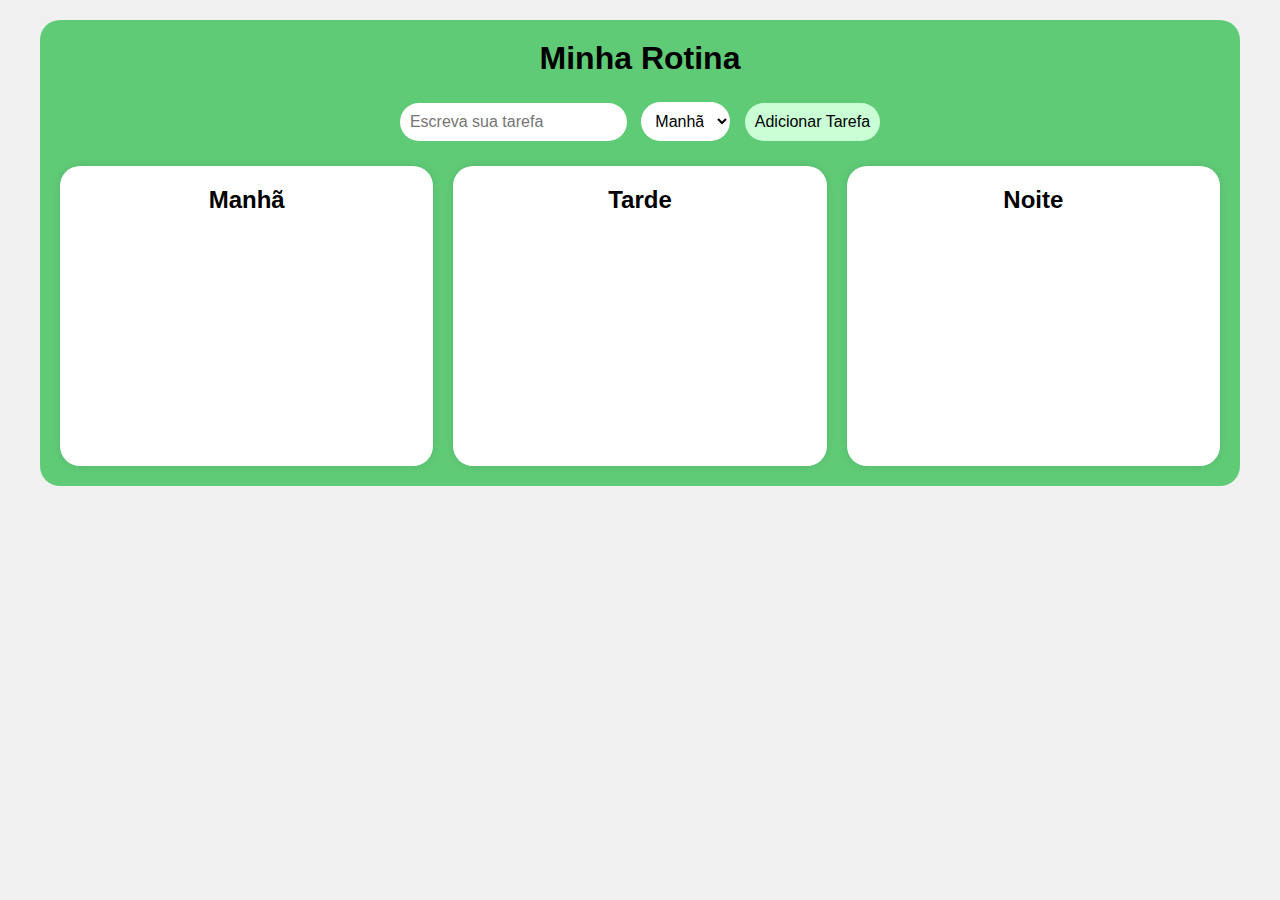
==== rotina.html @ 1bc5fc62 "Adicionei uma tela de início que coleta o nome do usuário para usar no título da página principal. A" ====
<!DOCTYPE html>
<html lang="pt-BR">
<head>
  <meta charset="UTF-8">
  <meta name="viewport" content="width=device-width, initial-scale=1.0">
  <title>Rastreador de Hábitos</title>
  <link rel="stylesheet" href="style.css">
</head>
<body>
  <div class="container">
    <h1 id="routine-title">Minha Rotina</h1>

    <div class="input-area">
      <input type="text" id="task-input" placeholder="Escreva sua tarefa">
      <select id="time-select">
        <option value="manhã">Manhã</option>
        <option value="tarde">Tarde</option>
        <option value="noite">Noite</option>
      </select>
      <button id="add-task">Adicionar Tarefa</button>
    </div>

    <div class="task-container">
      <div class="task-section" id="morning-section">
        <h2>Manhã</h2>
        <ul id="morning-tasks"></ul>
      </div>
      <div class="task-section" id="afternoon-section">
        <h2>Tarde</h2>
        <ul id="afternoon-tasks"></ul>
      </div>
      <div class="task-section" id="night-section">
        <h2>Noite</h2>
        <ul id="night-tasks"></ul>
      </div>
    </div>
  </div>

<script src="app.js"></script>
</body>
</html>
---- style.css ----
* {
    margin: 0;
    padding: 0;
    box-sizing: border-box;
}

body {
    font-family: Arial, sans-serif;
    background-color: #f0f0f0;
    padding: 20px;
}

.container {
    max-width: 1200px;
    margin: 0 auto;
    text-align: center;
    background-color: rgb(96, 203, 119);
    padding: 20px;
    border-radius: 20px;
}

h1 {
    margin-bottom: 20px;
}

.input-area {
    margin-bottom: 20px;
}

input, select{
    padding: 10px;
    margin: 5px;
    font-size: 16px;
    border-radius: 20px;
    background-color: #ffffff;
    border: none;
    cursor: pointer;
}
button {
    padding: 10px;
    margin: 5px;
    font-size: 16px;
    border-radius: 20px;
    background-color:  rgb(202, 255, 214);
    border: none;
    cursor: pointer;
    transition: transform 0.3s ease, box-shadow 0.3s ease;
}

button:hover {
    transform: scale(0.95);
    background-color:  rgb(137, 245, 161);
}
.task-container {
    display: flex;
    justify-content: space-between;
    gap: 20px;
}

.task-section {
    flex: 1;
    background-color: #fff;
    padding: 20px;
    border-radius: 8px;
    box-shadow: 0 0 10px rgba(0, 0, 0, 0.1);
    border-radius: 20px;
    min-height: 300px;
}

h2 {
    margin-bottom: 10px;
}

ul {
    list-style-type: none;
}

ul li {
    background-color: #e7e7e7;
    margin: 5px 0;
    padding: 10px;
    border-radius: 20px;
    cursor: pointer;
    transition: transform 0.3s ease, box-shadow 0.3s ease;
}

ul li:hover {
    transform: scale(0.95);
}
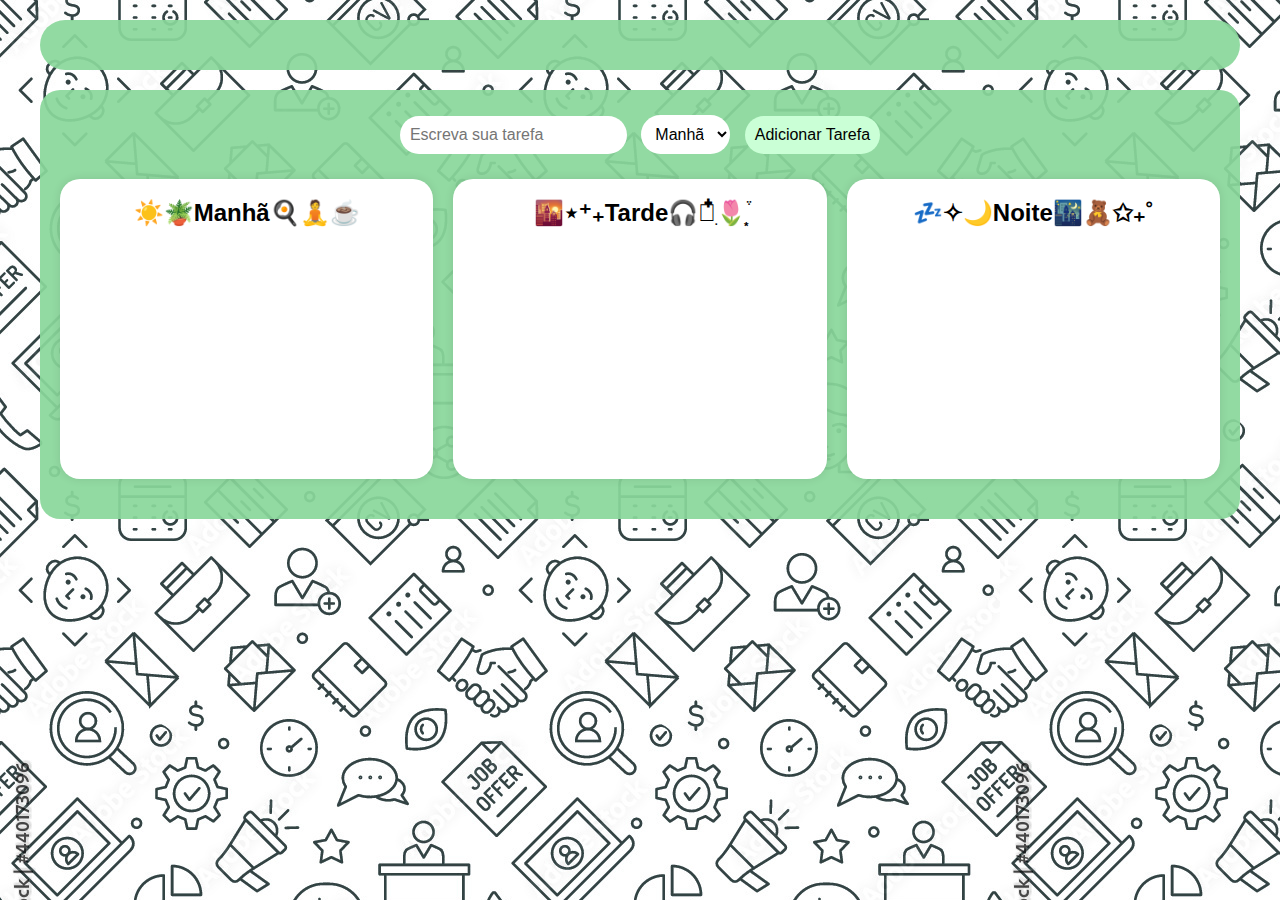
==== commit 3af951ea: "Fiz alterações no layout das duas páginas pelo CSS, adicionei planos de fudo, ícone na barra de tare" ====
--- a/rotina.html
+++ b/rotina.html
@@ -3,12 +3,14 @@
 <head>
   <meta charset="UTF-8">
   <meta name="viewport" content="width=device-width, initial-scale=1.0">
-  <title>Rastreador de Hábitos</title>
+  <title>Rotina⋆｡𖦹°⭒˚｡⋆</title>
+  <link rel="shortcut icon" href="icon.png" type="image/x-icon">
   <link rel="stylesheet" href="style.css">
 </head>
 <body>
+  <header><h2 id="routine-title"></h3></header>
   <div class="container">
-    <h1 id="routine-title">Minha Rotina</h1>
+    
 
     <div class="input-area">
       <input type="text" id="task-input" placeholder="Escreva sua tarefa">
@@ -22,15 +24,15 @@
 
     <div class="task-container">
       <div class="task-section" id="morning-section">
-        <h2>Manhã</h2>
+        <h2>☀️🪴Manhã🍳🧘☕️</h2>
         <ul id="morning-tasks"></ul>
       </div>
       <div class="task-section" id="afternoon-section">
-        <h2>Tarde</h2>
+        <h2>🌇⋆⁺₊Tarde🎧𓍢ִ໋🌷͙֒</h2>
         <ul id="afternoon-tasks"></ul>
       </div>
       <div class="task-section" id="night-section">
-        <h2>Noite</h2>
+        <h2>💤✧🌙Noite🌃🧸✩₊˚</h2>
         <ul id="night-tasks"></ul>
       </div>
     </div>
--- a/style.css
+++ b/style.css
@@ -6,16 +6,34 @@
 }
 
 body {
+    background-image: url(fundo2.jpg);
     font-family: Arial, sans-serif;
-    background-color: #f0f0f0;
+    background-color: #dddddd;
     padding: 20px;
+    justify-content: center;
+    align-items: center;
+    
 }
+header{
+    padding: 20px;
+    border-radius: 25px;
+    background-color: rgba(138, 215, 155, 0.93);
+    margin-bottom: 30px;
+    align-items: center;
+    justify-content: center;
+    max-width: 1200px;
+    text-align: center;
+    margin: 0 auto;
+    margin-bottom: 20px;
+    
+}
+
 
 .container {
     max-width: 1200px;
     margin: 0 auto;
     text-align: center;
-    background-color: rgb(96, 203, 119);
+    background-color: rgba(138, 215, 155, 0.93);
     padding: 20px;
     border-radius: 20px;
 }
@@ -50,12 +68,13 @@
 
 button:hover {
     transform: scale(0.95);
-    background-color:  rgb(137, 245, 161);
+    background-color: rgba(212, 255, 221, 0.491);
 }
 .task-container {
     display: flex;
     justify-content: space-between;
     gap: 20px;
+    margin-bottom: 20px;
 }
 
 .task-section {
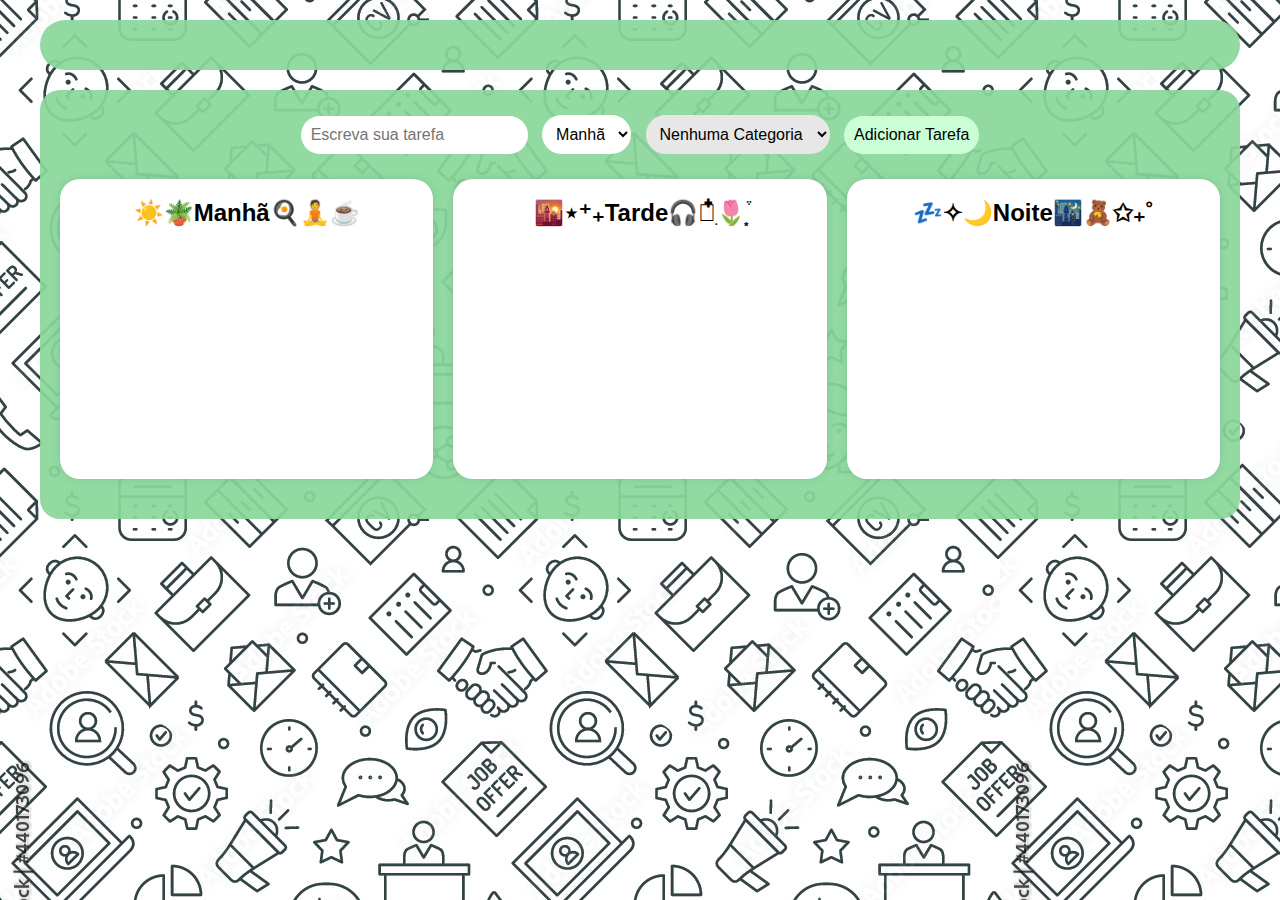
==== commit c60c59e0: "Adicionei uma funcionalidade de categorias de tarefas, onde cada uma tem uma cor correspondente para" ====
--- a/rotina.html
+++ b/rotina.html
@@ -8,16 +8,24 @@
   <link rel="stylesheet" href="style.css">
 </head>
 <body>
-  <header><h2 id="routine-title"></h3></header>
+  <header><h2 id="routine-title"></h2></header>
   <div class="container">
-    
-
     <div class="input-area">
       <input type="text" id="task-input" placeholder="Escreva sua tarefa">
       <select id="time-select">
         <option value="manhã">Manhã</option>
         <option value="tarde">Tarde</option>
         <option value="noite">Noite</option>
+      </select>
+      <select id="category-select">
+        <option value="nenhuma" data-color="#e7e7e7">Nenhuma Categoria</option>
+        <option value="estudos" data-color="#659cd78c">Estudos</option>
+        <option value="trabalho" data-color="#b588528c">Trabalho</option>
+        <option value="saude-mental" data-color="#966fd288">Saúde Mental</option>
+        <option value="saude-fisica" data-color="#84d757a0">Saúde Física</option>
+        <option value="lazer" data-color="#e1db39bd">Lazer</option>
+        <option value="casa" data-color="#de569e8f">Casa</option>
+        <option value="urgente" data-color="#ff6666">Urgente</option>
       </select>
       <button id="add-task">Adicionar Tarefa</button>
     </div>
--- a/style.css
+++ b/style.css
@@ -107,3 +107,28 @@
 ul li:hover {
     transform: scale(0.95);
 }
+li.estudos {
+    background-color: #659cd78c; 
+  }
+  li.trabalho {
+    background-color: #b588528c; 
+  }
+  li.saude-mental {
+    background-color: #966fd288; 
+  }
+  li.saude-fisica {
+    background-color: #84d757a0; 
+  }
+  li.lazer {
+    background-color: #e1db39bd;
+  }
+  li.casa {
+    background-color: #de569e8f; 
+  }
+  li.urgente {
+    background-color: #ff6666;
+  }
+  li.nenhuma {
+    background-color: #e7e7e7;
+  }
+  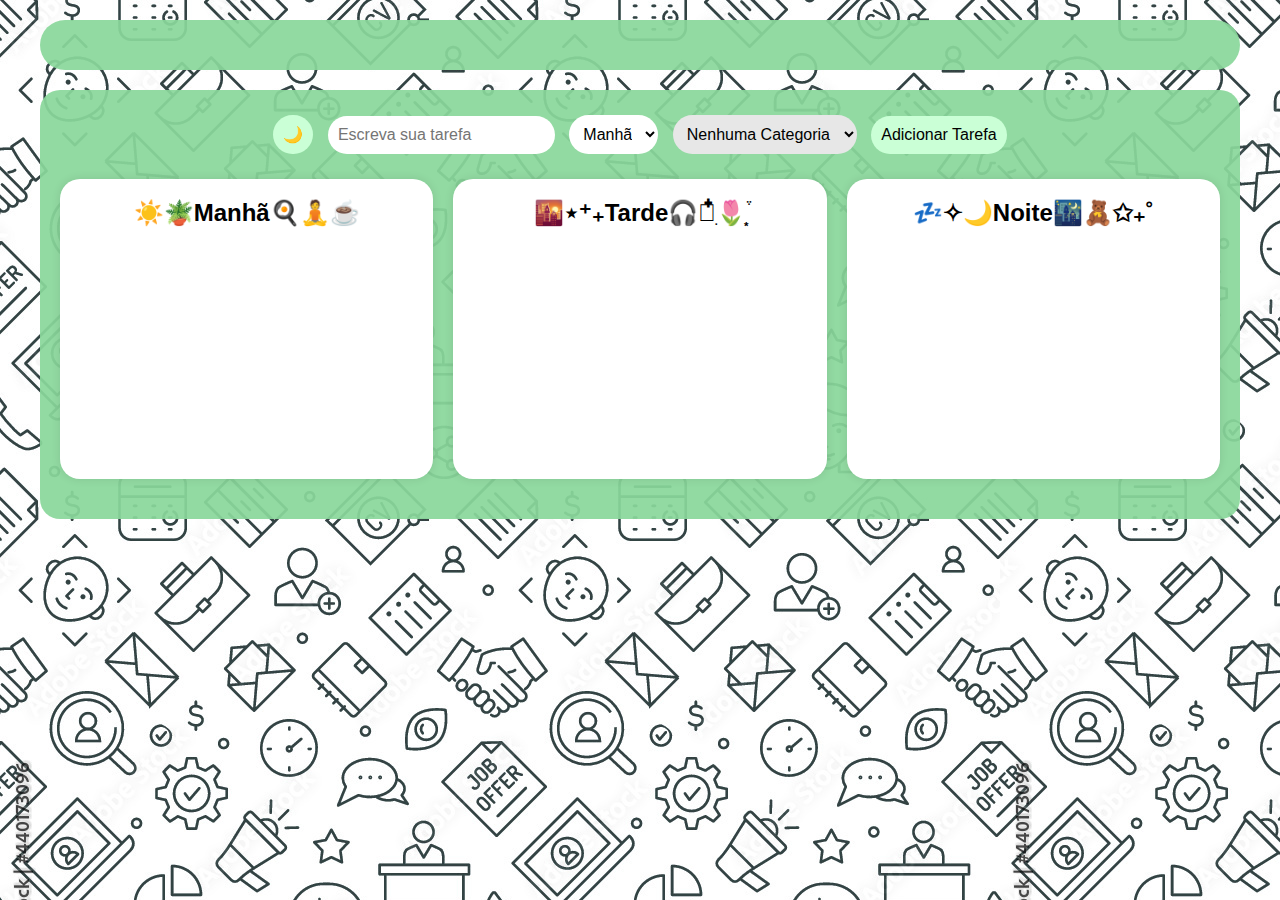
==== commit 45a83db9: "Acicionei um tema escuro para a página" ====
--- a/rotina.html
+++ b/rotina.html
@@ -11,6 +11,7 @@
   <header><h2 id="routine-title"></h2></header>
   <div class="container">
     <div class="input-area">
+      <button id="dark-mode-toggle">🌙</button>
       <input type="text" id="task-input" placeholder="Escreva sua tarefa">
       <select id="time-select">
         <option value="manhã">Manhã</option>
--- a/style.css
+++ b/style.css
@@ -1,4 +1,3 @@
-
 * {
     margin: 0;
     padding: 0;
@@ -12,31 +11,27 @@
     padding: 20px;
     justify-content: center;
     align-items: center;
-    
 }
-header{
+
+header {
     padding: 20px;
     border-radius: 25px;
     background-color: rgba(138, 215, 155, 0.93);
-    margin-bottom: 30px;
-    align-items: center;
-    justify-content: center;
     max-width: 1200px;
     text-align: center;
     margin: 0 auto;
-    margin-bottom: 20px;
-    
 }
 
-
 .container {
-    max-width: 1200px;
+    max-width: 1200px; 
     margin: 0 auto;
     text-align: center;
     background-color: rgba(138, 215, 155, 0.93);
     padding: 20px;
     border-radius: 20px;
+    margin-top: 20px;
 }
+
 
 h1 {
     margin-bottom: 20px;
@@ -46,7 +41,7 @@
     margin-bottom: 20px;
 }
 
-input, select{
+input, select {
     padding: 10px;
     margin: 5px;
     font-size: 16px;
@@ -54,13 +49,15 @@
     background-color: #ffffff;
     border: none;
     cursor: pointer;
+    color: #000; 
 }
+
 button {
     padding: 10px;
     margin: 5px;
     font-size: 16px;
     border-radius: 20px;
-    background-color:  rgb(202, 255, 214);
+    background-color: rgb(202, 255, 214);
     border: none;
     cursor: pointer;
     transition: transform 0.3s ease, box-shadow 0.3s ease;
@@ -70,6 +67,7 @@
     transform: scale(0.95);
     background-color: rgba(212, 255, 221, 0.491);
 }
+
 .task-container {
     display: flex;
     justify-content: space-between;
@@ -107,28 +105,76 @@
 ul li:hover {
     transform: scale(0.95);
 }
+
 li.estudos {
     background-color: #659cd78c; 
-  }
-  li.trabalho {
+}
+
+li.trabalho {
     background-color: #b588528c; 
-  }
-  li.saude-mental {
+}
+
+li.saude-mental {
     background-color: #966fd288; 
-  }
-  li.saude-fisica {
+}
+
+li.saude-fisica {
     background-color: #84d757a0; 
-  }
-  li.lazer {
+}
+
+li.lazer {
     background-color: #e1db39bd;
-  }
-  li.casa {
+}
+
+li.casa {
     background-color: #de569e8f; 
-  }
-  li.urgente {
+}
+
+li.urgente {
     background-color: #ff6666;
-  }
-  li.nenhuma {
+}
+
+li.nenhuma {
     background-color: #e7e7e7;
-  }
-  +}
+
+
+.dark-mode {
+    background-color: #121212;
+    color: #e0e0e0;
+}
+
+.dark-mode header,
+.dark-mode .container {
+    background-color: rgba(50, 50, 50, 0.93);
+}
+
+.dark-mode input, 
+.dark-mode select, 
+.dark-mode button {
+    background-color: #505050;
+    color: #e0e0e0; 
+}
+
+.dark-mode select {
+    color: #000000; 
+}
+
+.dark-mode .task-section {
+    flex: 1;
+    background-color: #121212;
+    padding: 20px;
+    border-radius: 8px;
+    box-shadow: 0 0 10px rgba(0, 0, 0, 0.1);
+    border-radius: 20px;
+    min-height: 300px;
+}
+
+.dark-mode ul li {
+    color: #000000; 
+    margin: 5px 0;
+    padding: 10px;
+    border-radius: 20px;
+    cursor: pointer;
+    transition: transform 0.3s ease, box-shadow 0.3s ease;
+}
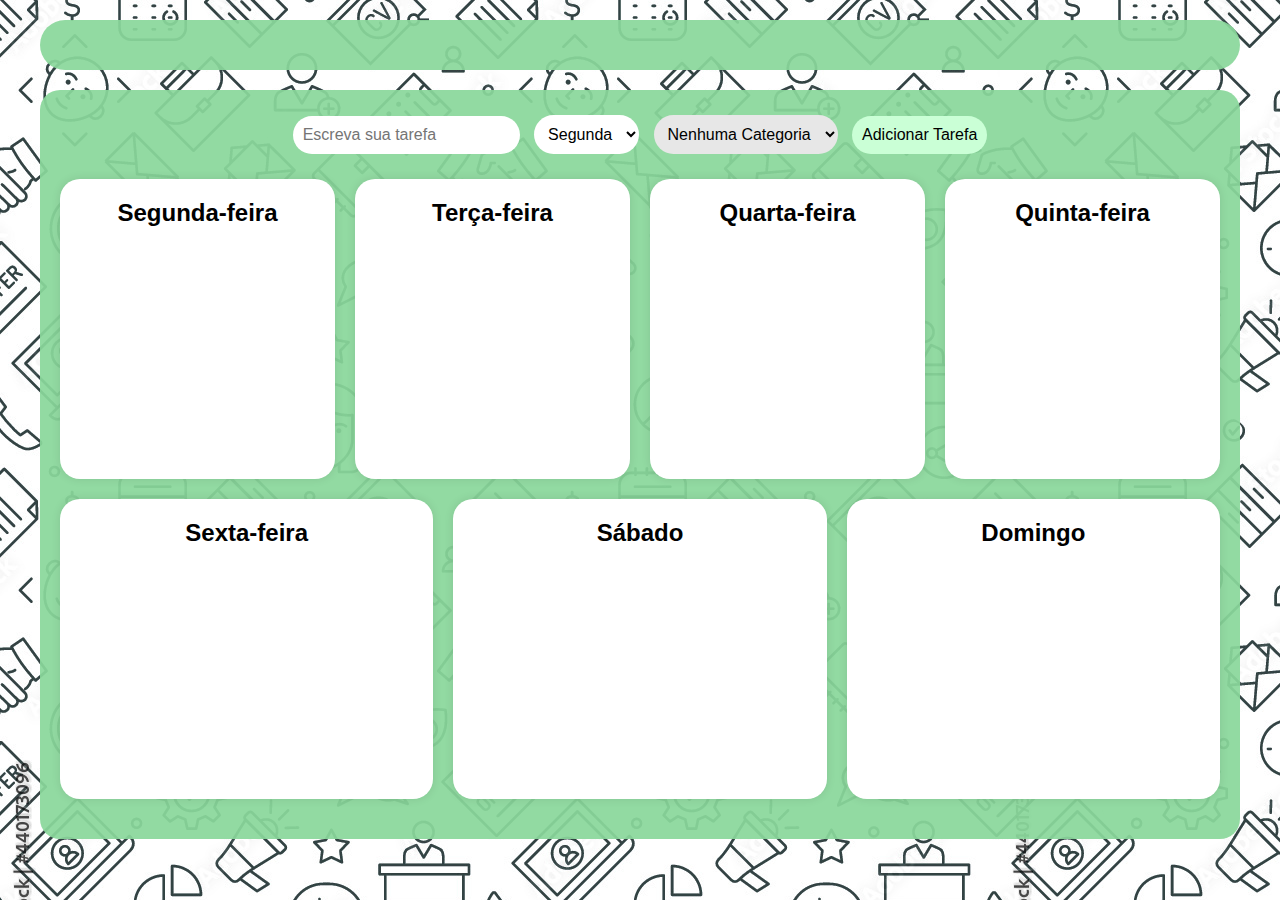
==== commit da9e1c7a: "Mudei tudo para ao invés de ser uma lista de rotina diária, o usuário poder organizar sua semana" ====
--- a/rotina.html
+++ b/rotina.html
@@ -11,12 +11,15 @@
   <header><h2 id="routine-title"></h2></header>
   <div class="container">
     <div class="input-area">
-      <button id="dark-mode-toggle">🌙</button>
       <input type="text" id="task-input" placeholder="Escreva sua tarefa">
       <select id="time-select">
-        <option value="manhã">Manhã</option>
-        <option value="tarde">Tarde</option>
-        <option value="noite">Noite</option>
+        <option value="segunda">Segunda</option>
+        <option value="terça">Terça</option>
+        <option value="quarta">Quarta</option>
+        <option value="quinta">Quinta</option>
+        <option value="sexta">Sexta</option>
+        <option value="sábado">Sábado</option>
+        <option value="domingo">Domingo</option>
       </select>
       <select id="category-select">
         <option value="nenhuma" data-color="#e7e7e7">Nenhuma Categoria</option>
@@ -32,17 +35,33 @@
     </div>
 
     <div class="task-container">
-      <div class="task-section" id="morning-section">
-        <h2>☀️🪴Manhã🍳🧘☕️</h2>
-        <ul id="morning-tasks"></ul>
+      <div class="task-section day" id="monday-section">
+        <h2>Segunda-feira</h2>
+        <ul id="monday-tasks"></ul>
       </div>
-      <div class="task-section" id="afternoon-section">
-        <h2>🌇⋆⁺₊Tarde🎧𓍢ִ໋🌷͙֒</h2>
-        <ul id="afternoon-tasks"></ul>
+      <div class="task-section day" id="tuesday-section">
+        <h2>Terça-feira</h2>
+        <ul id="tuesday-tasks"></ul>
       </div>
-      <div class="task-section" id="night-section">
-        <h2>💤✧🌙Noite🌃🧸✩₊˚</h2>
-        <ul id="night-tasks"></ul>
+      <div class="task-section day" id="wednesday-section">
+        <h2>Quarta-feira</h2>
+        <ul id="wednesday-tasks"></ul>
+      </div>
+      <div class="task-section day" id="thursday-section">
+        <h2>Quinta-feira</h2>
+        <ul id="thursday-tasks"></ul>
+      </div>
+      <div class="task-section day short" id="friday-section">
+        <h2>Sexta-feira</h2>
+        <ul id="friday-tasks"></ul>
+      </div>
+      <div class="task-section day short" id="saturday-section">
+        <h2>Sábado</h2>
+        <ul id="saturday-tasks"></ul>
+      </div>
+      <div class="task-section day short" id="sunday-section">
+        <h2>Domingo</h2>
+        <ul id="sunday-tasks"></ul>
       </div>
     </div>
   </div>
--- a/style.css
+++ b/style.css
@@ -13,25 +13,27 @@
     align-items: center;
 }
 
-header {
+header{
     padding: 20px;
     border-radius: 25px;
     background-color: rgba(138, 215, 155, 0.93);
+    margin-bottom: 30px;
+    align-items: center;
+    justify-content: center;
     max-width: 1200px;
     text-align: center;
     margin: 0 auto;
+    margin-bottom: 20px;
 }
 
 .container {
-    max-width: 1200px; 
+    max-width: 1200px;
     margin: 0 auto;
     text-align: center;
     background-color: rgba(138, 215, 155, 0.93);
     padding: 20px;
     border-radius: 20px;
-    margin-top: 20px;
 }
-
 
 h1 {
     margin-bottom: 20px;
@@ -41,7 +43,7 @@
     margin-bottom: 20px;
 }
 
-input, select {
+input, select{
     padding: 10px;
     margin: 5px;
     font-size: 16px;
@@ -49,7 +51,6 @@
     background-color: #ffffff;
     border: none;
     cursor: pointer;
-    color: #000; 
 }
 
 button {
@@ -57,7 +58,7 @@
     margin: 5px;
     font-size: 16px;
     border-radius: 20px;
-    background-color: rgb(202, 255, 214);
+    background-color:  rgb(202, 255, 214);
     border: none;
     cursor: pointer;
     transition: transform 0.3s ease, box-shadow 0.3s ease;
@@ -70,6 +71,7 @@
 
 .task-container {
     display: flex;
+    flex-wrap: wrap;
     justify-content: space-between;
     gap: 20px;
     margin-bottom: 20px;
@@ -83,6 +85,15 @@
     box-shadow: 0 0 10px rgba(0, 0, 0, 0.1);
     border-radius: 20px;
     min-height: 300px;
+    text-align: center;
+}
+
+.task-container .day {
+    flex: 1 1 calc(25% - 20px); 
+}
+
+.task-container .day.short {
+    flex: 1 1 calc(33.33% - 20px); 
 }
 
 h2 {
@@ -137,44 +148,3 @@
 li.nenhuma {
     background-color: #e7e7e7;
 }
-
-
-.dark-mode {
-    background-color: #121212;
-    color: #e0e0e0;
-}
-
-.dark-mode header,
-.dark-mode .container {
-    background-color: rgba(50, 50, 50, 0.93);
-}
-
-.dark-mode input, 
-.dark-mode select, 
-.dark-mode button {
-    background-color: #505050;
-    color: #e0e0e0; 
-}
-
-.dark-mode select {
-    color: #000000; 
-}
-
-.dark-mode .task-section {
-    flex: 1;
-    background-color: #121212;
-    padding: 20px;
-    border-radius: 8px;
-    box-shadow: 0 0 10px rgba(0, 0, 0, 0.1);
-    border-radius: 20px;
-    min-height: 300px;
-}
-
-.dark-mode ul li {
-    color: #000000; 
-    margin: 5px 0;
-    padding: 10px;
-    border-radius: 20px;
-    cursor: pointer;
-    transition: transform 0.3s ease, box-shadow 0.3s ease;
-}
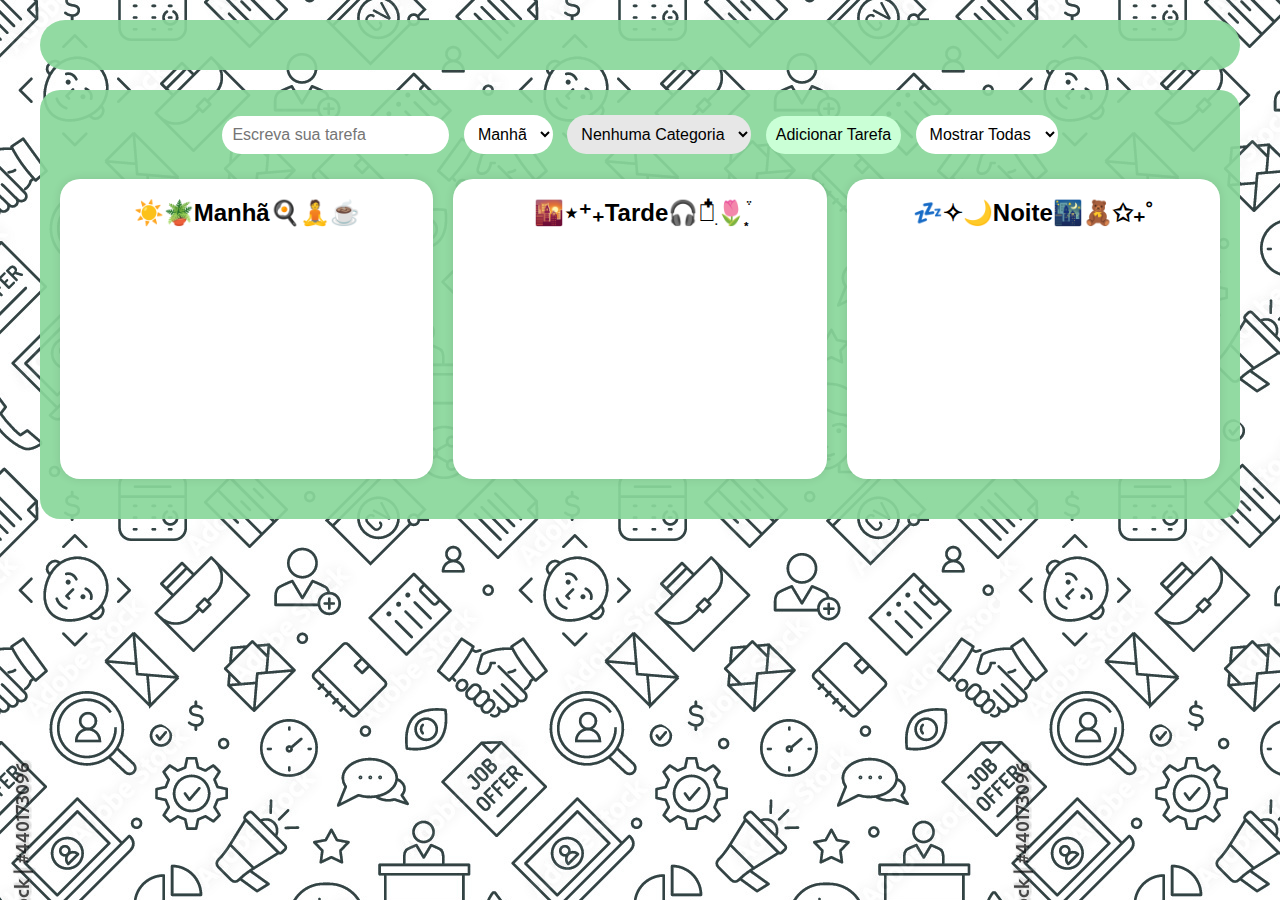
==== commit 326644eb: "Adicionei um filtro de categorias, assim o usuário pode selecionar apenas a categoria que gostaria d" ====
--- a/rotina.html
+++ b/rotina.html
@@ -13,13 +13,9 @@
     <div class="input-area">
       <input type="text" id="task-input" placeholder="Escreva sua tarefa">
       <select id="time-select">
-        <option value="segunda">Segunda</option>
-        <option value="terça">Terça</option>
-        <option value="quarta">Quarta</option>
-        <option value="quinta">Quinta</option>
-        <option value="sexta">Sexta</option>
-        <option value="sábado">Sábado</option>
-        <option value="domingo">Domingo</option>
+        <option value="manhã">Manhã</option>
+        <option value="tarde">Tarde</option>
+        <option value="noite">Noite</option>
       </select>
       <select id="category-select">
         <option value="nenhuma" data-color="#e7e7e7">Nenhuma Categoria</option>
@@ -32,40 +28,36 @@
         <option value="urgente" data-color="#ff6666">Urgente</option>
       </select>
       <button id="add-task">Adicionar Tarefa</button>
+
+      <!-- Select para o filtro de categorias -->
+      <select id="filter-category-select">
+        <option value="todas">Mostrar Todas</option>
+        <option value="estudos">Estudos</option>
+        <option value="trabalho">Trabalho</option>
+        <option value="saude-mental">Saúde Mental</option>
+        <option value="saude-fisica">Saúde Física</option>
+        <option value="lazer">Lazer</option>
+        <option value="casa">Casa</option>
+        <option value="urgente">Urgente</option>
+      </select>
     </div>
 
     <div class="task-container">
-      <div class="task-section day" id="monday-section">
-        <h2>Segunda-feira</h2>
-        <ul id="monday-tasks"></ul>
+      <div class="task-section" id="morning-section">
+        <h2>☀️🪴Manhã🍳🧘☕️</h2>
+        <ul id="morning-tasks"></ul>
       </div>
-      <div class="task-section day" id="tuesday-section">
-        <h2>Terça-feira</h2>
-        <ul id="tuesday-tasks"></ul>
+      <div class="task-section" id="afternoon-section">
+        <h2>🌇⋆⁺₊Tarde🎧𓍢ִ໋🌷͙֒</h2>
+        <ul id="afternoon-tasks"></ul>
       </div>
-      <div class="task-section day" id="wednesday-section">
-        <h2>Quarta-feira</h2>
-        <ul id="wednesday-tasks"></ul>
-      </div>
-      <div class="task-section day" id="thursday-section">
-        <h2>Quinta-feira</h2>
-        <ul id="thursday-tasks"></ul>
-      </div>
-      <div class="task-section day short" id="friday-section">
-        <h2>Sexta-feira</h2>
-        <ul id="friday-tasks"></ul>
-      </div>
-      <div class="task-section day short" id="saturday-section">
-        <h2>Sábado</h2>
-        <ul id="saturday-tasks"></ul>
-      </div>
-      <div class="task-section day short" id="sunday-section">
-        <h2>Domingo</h2>
-        <ul id="sunday-tasks"></ul>
+      <div class="task-section" id="night-section">
+        <h2>💤✧🌙Noite🌃🧸✩₊˚</h2>
+        <ul id="night-tasks"></ul>
       </div>
     </div>
   </div>
 
-<script src="app.js"></script>
+  <script src="app.js"></script>
 </body>
 </html>
--- a/style.css
+++ b/style.css
@@ -13,7 +13,7 @@
     align-items: center;
 }
 
-header{
+header {
     padding: 20px;
     border-radius: 25px;
     background-color: rgba(138, 215, 155, 0.93);
@@ -43,7 +43,7 @@
     margin-bottom: 20px;
 }
 
-input, select{
+input, select {
     padding: 10px;
     margin: 5px;
     font-size: 16px;
@@ -58,7 +58,7 @@
     margin: 5px;
     font-size: 16px;
     border-radius: 20px;
-    background-color:  rgb(202, 255, 214);
+    background-color: rgb(202, 255, 214);
     border: none;
     cursor: pointer;
     transition: transform 0.3s ease, box-shadow 0.3s ease;
@@ -69,9 +69,18 @@
     background-color: rgba(212, 255, 221, 0.491);
 }
 
+#filter-category-select {
+    padding: 10px;
+    margin: 5px;
+    font-size: 16px;
+    border-radius: 20px;
+    background-color: #ffffff;
+    border: none;
+    cursor: pointer;
+}
+
 .task-container {
     display: flex;
-    flex-wrap: wrap;
     justify-content: space-between;
     gap: 20px;
     margin-bottom: 20px;
@@ -85,15 +94,6 @@
     box-shadow: 0 0 10px rgba(0, 0, 0, 0.1);
     border-radius: 20px;
     min-height: 300px;
-    text-align: center;
-}
-
-.task-container .day {
-    flex: 1 1 calc(25% - 20px); 
-}
-
-.task-container .day.short {
-    flex: 1 1 calc(33.33% - 20px); 
 }
 
 h2 {
@@ -118,19 +118,19 @@
 }
 
 li.estudos {
-    background-color: #659cd78c; 
+    background-color: #659cd78c;
 }
 
 li.trabalho {
-    background-color: #b588528c; 
+    background-color: #b588528c;
 }
 
 li.saude-mental {
-    background-color: #966fd288; 
+    background-color: #966fd288;
 }
 
 li.saude-fisica {
-    background-color: #84d757a0; 
+    background-color: #84d757a0;
 }
 
 li.lazer {
@@ -138,7 +138,7 @@
 }
 
 li.casa {
-    background-color: #de569e8f; 
+    background-color: #de569e8f;
 }
 
 li.urgente {
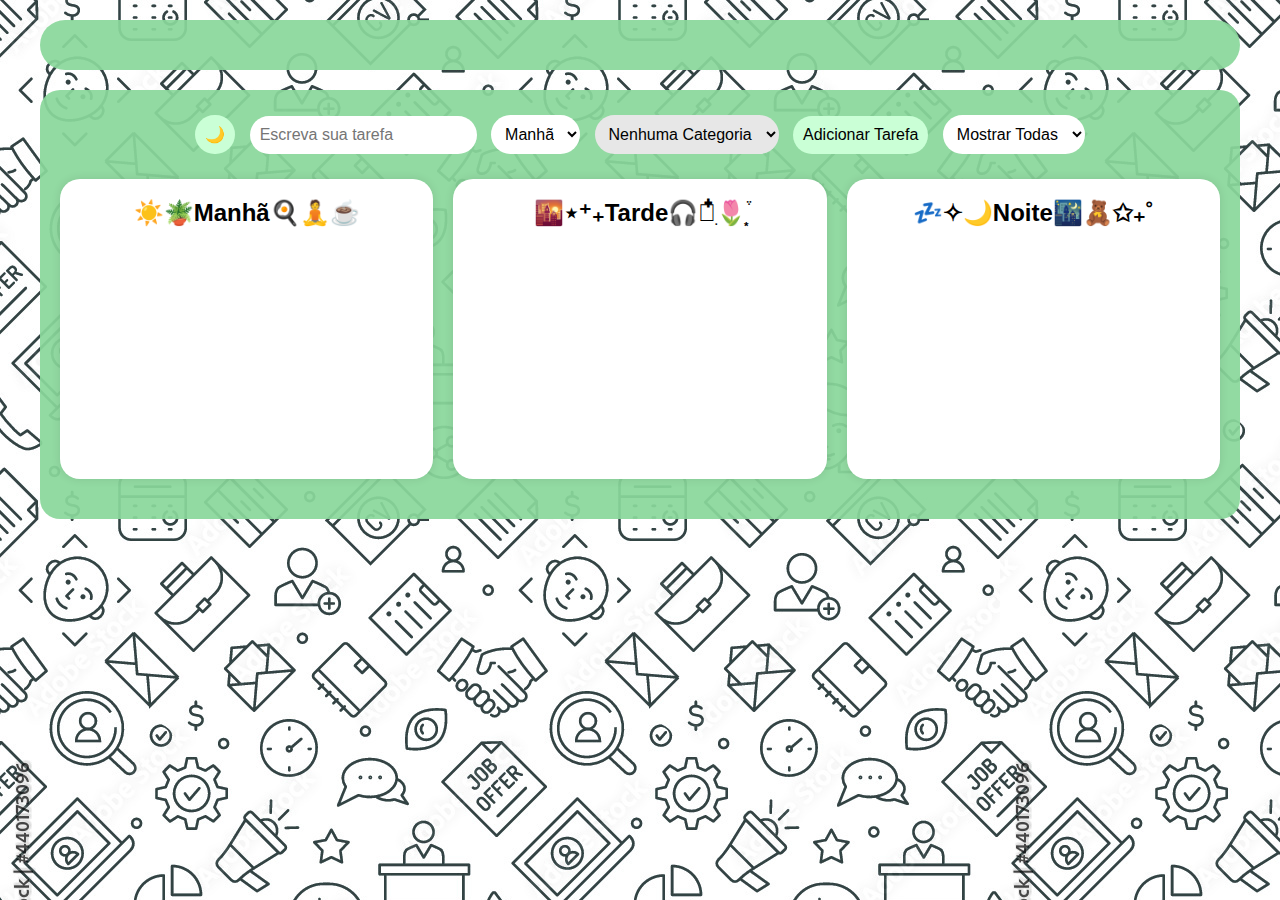
==== commit 56127fae: "Mesclagem da branch dark mode com o main" ====
--- a/rotina.html
+++ b/rotina.html
@@ -1,5 +1,6 @@
 <!DOCTYPE html>
 <html lang="pt-BR">
+
 <head>
   <meta charset="UTF-8">
   <meta name="viewport" content="width=device-width, initial-scale=1.0">
@@ -7,10 +8,14 @@
   <link rel="shortcut icon" href="icon.png" type="image/x-icon">
   <link rel="stylesheet" href="style.css">
 </head>
+
 <body>
-  <header><h2 id="routine-title"></h2></header>
+  <header>
+    <h2 id="routine-title"></h2>
+  </header>
   <div class="container">
     <div class="input-area">
+      <button id="dark-mode-toggle">🌙</button>
       <input type="text" id="task-input" placeholder="Escreva sua tarefa">
       <select id="time-select">
         <option value="manhã">Manhã</option>
@@ -60,4 +65,5 @@
 
   <script src="app.js"></script>
 </body>
-</html>
+
+</html>--- a/style.css
+++ b/style.css
@@ -17,13 +17,10 @@
     padding: 20px;
     border-radius: 25px;
     background-color: rgba(138, 215, 155, 0.93);
-    margin-bottom: 30px;
-    align-items: center;
-    justify-content: center;
     max-width: 1200px;
     text-align: center;
     margin: 0 auto;
-    margin-bottom: 20px;
+    margin-bottom: 20px; /* Mantendo a margem inferior */
 }
 
 .container {
@@ -33,6 +30,7 @@
     background-color: rgba(138, 215, 155, 0.93);
     padding: 20px;
     border-radius: 20px;
+    margin-top: 20px;
 }
 
 h1 {
@@ -51,6 +49,7 @@
     background-color: #ffffff;
     border: none;
     cursor: pointer;
+    color: #000;
 }
 
 button {
@@ -148,3 +147,109 @@
 li.nenhuma {
     background-color: #e7e7e7;
 }
+
+.dark-mode {
+    background-color: #121212;
+    color: #e0e0e0;
+}
+
+.dark-mode header,
+.dark-mode .container {
+    background-color: rgba(50, 50, 50, 0.93);
+}
+
+.dark-mode input, 
+.dark-mode select, 
+.dark-mode button {
+    background-color: #505050;
+    color: #e0e0e0;
+}
+
+.dark-mode select {
+    color: #000000;
+}
+
+.dark-mode .task-section {
+    background-color: #121212;
+    box-shadow: 0 0 10px rgba(0, 0, 0, 0.1);
+}
+
+.dark-mode ul li {
+    color: #000000;
+}
+
+.dark-mode li.estudos {
+    background-color: #659cd745;
+    color: #f4f4f4;
+}
+
+.dark-mode li.trabalho {
+    background-color: #b588524b;
+    color: #f4f4f4;
+}
+
+.dark-mode li.saude-mental {
+    background-color: #976fd248;
+    color: #f4f4f4;
+}
+
+.dark-mode li.saude-fisica {
+    background-color: #84d75742;
+    color: #f4f4f4;
+}
+
+.dark-mode li.lazer {
+    background-color: #e1db3945;
+    color: #f4f4f4;
+}
+
+.dark-mode li.casa {
+    background-color: #de569f41;
+    color: #f4f4f4;
+}
+
+.dark-mode li.urgente {
+    background-color: #ff66663a;
+    color: #f4f4f4;
+}
+
+.dark-mode li.nenhuma {
+    background-color: #e7e7e744;
+    color: #f4f4f4;
+}
+#category-select option {
+    background-color: #ffffff;
+    color: #000000;
+}
+
+#category-select option[value="estudos"] {
+    background-color: #659cd78c;
+}
+
+#category-select option[value="trabalho"] {
+    background-color: #b588528c;
+}
+
+#category-select option[value="saude-mental"] {
+    background-color: #966fd288;
+}
+
+#category-select option[value="saude-fisica"] {
+    background-color: #84d757a0;
+}
+
+#category-select option[value="lazer"] {
+    background-color: #e1db39bd;
+}
+
+#category-select option[value="casa"] {
+    background-color: #de569e8f;
+}
+
+#category-select option[value="urgente"] {
+    background-color: #ff6666;
+}
+
+#category-select option[value="nenhuma"] {
+    background-color: #e7e7e7;
+}